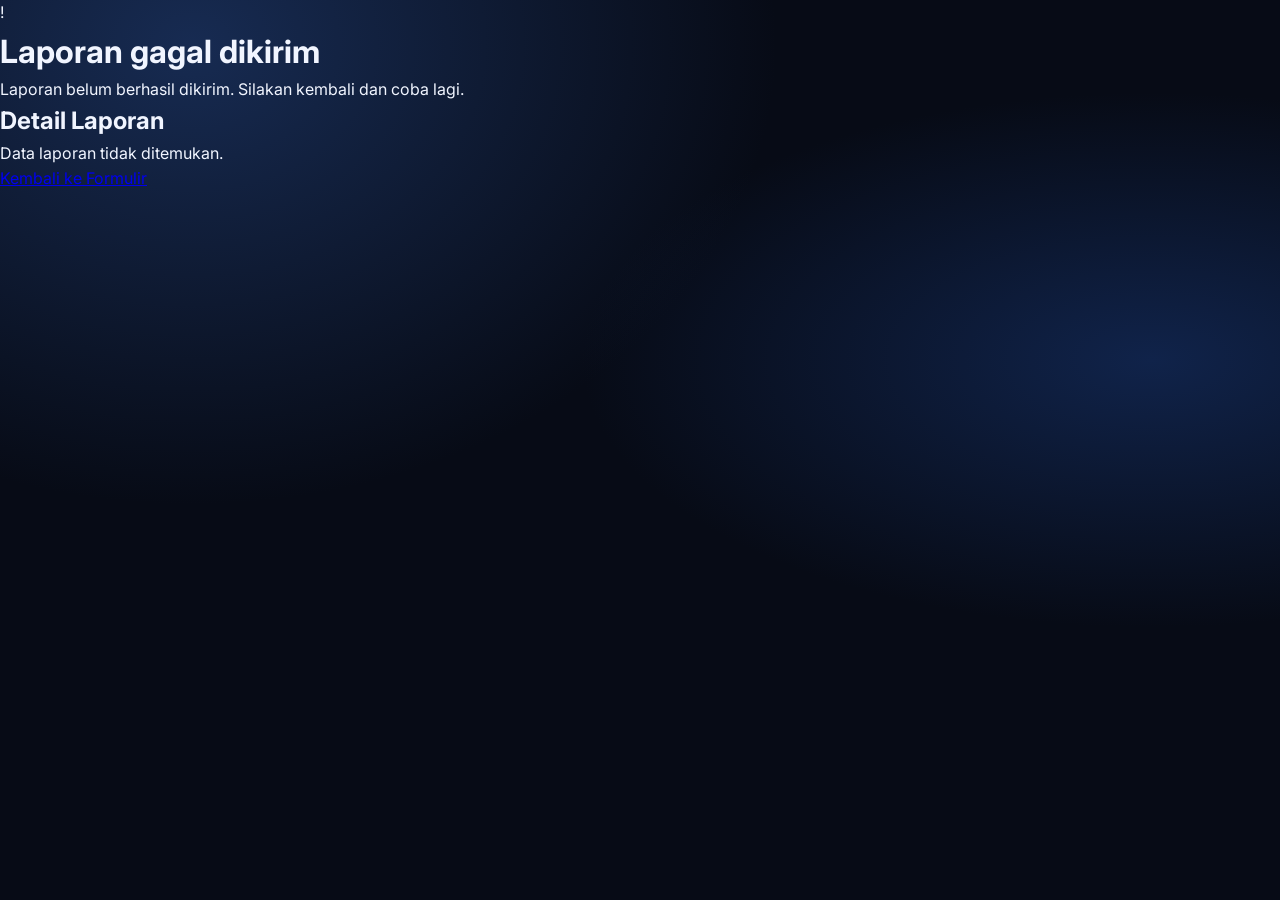
==== hasil.html @ 83883f18 "Create hasil.html" ====
<!DOCTYPE html>
<html lang="id">
<head>
  <meta charset="UTF-8">
  <meta name="viewport" content="width=device-width, initial-scale=1.0">
  <title>Hasil Pengiriman - Jurnal PKL</title>
  <link rel="stylesheet" href="style.css">
</head>
<body>

  <main class="result-container">
    <div class="result-icon" id="resultIcon">✓</div>

    <h1 id="resultTitle">Laporan berhasil dikirim</h1>
    <p id="resultMessage">
      Terima kasih, laporan PKL kamu telah dikirim.
    </p>

    <section class="result-details">
      <h2>Detail Laporan</h2>
      <div id="reportDetails"></div>
    </section>

    <a href="index.html" class="back-button">
      Kembali ke Formulir
    </a>
  </main>

  <script>
    const report = JSON.parse(
      sessionStorage.getItem("jurnalHasil") || "null"
    );

    const success = sessionStorage.getItem("jurnalStatus") === "success";

    const icon = document.getElementById("resultIcon");
    const title = document.getElementById("resultTitle");
    const message = document.getElementById("resultMessage");
    const details = document.getElementById("reportDetails");

    if (!success) {
      icon.textContent = "!";
      title.textContent = "Laporan gagal dikirim";
      message.textContent =
        "Laporan belum berhasil dikirim. Silakan kembali dan coba lagi.";
      icon.classList.add("error");
    }

    if (report) {
      const fields = [
        ["Tanggal", report.tanggal],
        ["Nama", report.nama],
        ["Kelas", report.kelas],
        ["Pembimbing", report.pembimbing],
        ["Perusahaan", report.perusahaan],
        ["Kegiatan", report.kegiatan]
      ];

      fields.forEach(([label, value]) => {
        const item = document.createElement("div");
        item.className = "detail-item";

        const name = document.createElement("span");
        name.textContent = label;

        const content = document.createElement("strong");
        content.textContent = value || "-";

        item.append(name, content);
        details.appendChild(item);
      });

      if (report.foto) {
        const image = document.createElement("img");
        image.src = report.foto;
        image.alt = "Dokumentasi kegiatan";
        image.className = "result-photo";
        details.appendChild(image);
      }
    } else {
      details.textContent = "Data laporan tidak ditemukan.";
    }
  </script>

</body>
</html>
---- style.css ----
/* ===== DARK PREMIUM THEME ===== */

@import url('https://fonts.googleapis.com/css2?family=Inter:wght@400;500;600;700;800&display=swap');

:root {
  --bg: #070b16;
  --card: #101a2d;
  --card-light: #17243a;
  --primary: #4f8cff;
  --primary-light: #78a9ff;
  --text: #f1f5ff;
  --muted: #91a0b9;
  --border: rgba(148, 163, 184, .15);
}

* {
  margin: 0;
  padding: 0;
  box-sizing: border-box;
}

body {
  font-family: 'Inter', sans-serif;
  background:
    radial-gradient(ellipse at 15% 5%, #172b52 0%, transparent 38%),
    radial-gradient(ellipse at 90% 40%, #10234a 0%, transparent 35%),
    var(--bg);
  color: var(--text);
  min-height: 100vh;
  line-height: 1.6;
}

/* HEADER */

.hero {
  padding: 65px 22px 85px;
  background: linear-gradient(
    135deg,
    rgba(20, 40, 75, .8),
    rgba(7, 11, 22, .2)
  );
  border-bottom: 1px solid var(--border);
}

.hero-content {
  max-width: 750px;
  margin: auto;
}

.tag {
  display: inline-block;
  padding: 7px 13px;
  border-radius: 30px;
  background: rgba(59, 130, 246, .15);
  color: #8dbaff;
  font-size: 11px;
  font-weight: 700;
  letter-spacing: 1.5px;
  border: 1px solid rgba(96, 165, 250, .2);
}

.hero h1 {
  font-size: clamp(29px, 6vw, 43px);
  font-weight: 800;
  letter-spacing: -1.5px;
  line-height: 1.2;
  margin: 20px 0 12px;
}

.hero p {
  color: var(--muted);
  font-size: 15px;
}

/* CONTENT */

.container {
  width: min(100% - 32px, 680px);
  margin: -38px auto 45px;
  position: relative;
}

.intro,
form {
  background: rgba(16, 26, 45, .88);
  backdrop-filter: blur(18px);
  -webkit-backdrop-filter: blur(18px);
  border: 1px solid var(--border);
  border-radius: 20px;
  padding: 27px;
  margin-bottom: 18px;
  box-shadow: 0 18px 50px rgba(0, 0, 0, .25);
}

.intro h2 {
  font-size: 21px;
  margin-bottom: 7px;
}

.intro p {
  color: var(--muted);
  font-size: 14px;
}

.intro .required {
  color: #fb7185;
  margin-top: 13px;
}

/* FORM */

.form-group {
  margin-bottom: 23px;
}

label {
  display: block;
  color: #dce7fb;
  font-size: 13px;
  font-weight: 600;
  margin-bottom: 9px;
}

input,
select,
textarea {
  width: 100%;
  padding: 14px 15px;
  background: var(--card-light);
  border: 1px solid var(--border);
  border-radius: 12px;
  color: var(--text);
  font-family: inherit;
  font-size: 14px;
  outline: none;
  transition: .25s ease;
  color-scheme: dark;
}

input:focus,
select:focus,
textarea:focus {
  border-color: var(--primary);
  box-shadow: 0 0 0 4px rgba(79, 140, 255, .13);
  background: #1b2b45;
}

input::placeholder,
textarea::placeholder {
  color: #71819d;
}

textarea {
  resize: vertical;
  min-height: 120px;
}

input[type="file"] {
  padding: 12px;
  cursor: pointer;
}

/* BUTTON */

button {
  width: 100%;
  padding: 16px;
  border: 1px solid rgba(255, 255, 255, .15);
  border-radius: 13px;
  background: linear-gradient(135deg, #3478f6, #625cf6);
  color: white;
  font-family: inherit;
  font-size: 14px;
  font-weight: 700;
  letter-spacing: .3px;
  cursor: pointer;
  box-shadow: 0 8px 25px rgba(59, 130, 246, .25);
  transition: .25s ease;
}

button:hover {
  transform: translateY(-2px);
  box-shadow: 0 12px 30px rgba(59, 130, 246, .4);
  filter: brightness(1.12);
}

button:active {
  transform: scale(.98);
}

button:disabled {
  opacity: .6;
  cursor: not-allowed;
  transform: none;
}

/* STATUS & FOOTER */

#status {
  text-align: center;
  margin-top: 16px;
  font-size: 13px;
  color: var(--primary-light);
}

small {
  display: block;
  color: var(--muted);
  font-size: 12px;
  margin-top: 8px;
}

footer {
  text-align: center;
  padding: 25px 15px;
  color: var(--muted);
  font-size: 12px;
}

footer p {
  font-weight: 600;
}

/* MOBILE */

@media (max-width: 480px) {
  .hero {
    padding: 48px 20px 72px;
  }

  .hero h1 {
    letter-spacing: -1px;
  }

  .intro,
  form {
    padding: 21px;
    border-radius: 17px;
  }
}

/* ===== MODERN DOCUMENTATION UPLOAD ===== */

input[type="file"] {
  width: 100%;
  padding: 18px;
  border: 1.5px dashed rgba(96, 165, 250, .45);
  border-radius: 16px;
  background: linear-gradient(
    145deg,
    rgba(59, 130, 246, .12),
    rgba(99, 102, 241, .06)
  );
  color: #a9bddc;
  cursor: pointer;
  transition: .25s ease;
}

input[type="file"]:hover {
  border-color: #60a5fa;
  background: rgba(59, 130, 246, .16);
  box-shadow: 0 0 22px rgba(59, 130, 246, .12);
}

input[type="file"]::file-selector-button {
  padding: 11px 17px;
  margin-right: 12px;
  border: none;
  border-radius: 10px;
  background: linear-gradient(135deg, #3478f6, #625cf6);
  color: white;
  font-family: inherit;
  font-weight: 700;
  cursor: pointer;
  transition: .2s ease;
}

input[type="file"]::file-selector-button:hover {
  filter: brightness(1.2);
  transform: translateY(-1px);
}

/* ===== PREMIUM UPLOAD CARD ===== */

.upload-card {
  display: flex;
  flex-direction: column;
  align-items: center;
  justify-content: center;
  gap: 10px;
  width: 100%;
  min-height: 155px;
  padding: 20px;
  margin-top: 10px;
  border: 1px solid var(--border);
  border-radius: 12px;
  background: var(--card-light);
  cursor: pointer;
  text-align: center;
  transition: .25s ease;
}

.upload-card:hover {
  border-color: #60a5fa;
  background-color: #172944;
  box-shadow: 0 0 28px rgba(59, 130, 246, .15);
  transform: translateY(-2px);
}

.upload-icon {
  width: 62px;
  height: 62px;
  display: grid;
  place-items: center;
  border-radius: 18px;
  color: #8dbaff;
  background: rgba(59, 130, 246, .16);
  border: 1px solid rgba(96, 165, 250, .2);
}

.upload-card strong {
  color: #f1f5ff;
  font-size: 15px;
  font-weight: 700;
}

.upload-card span {
  color: #91a0b9;
  font-size: 12px;
  font-weight: 400;
}

.upload-button {
  margin-top: 5px;
  padding: 10px 23px;
  border-radius: 10px;
  color: white;
  font-size: 12px;
  font-weight: 700;
  background: linear-gradient(135deg, #3478f6, #625cf6);
  box-shadow: 0 5px 18px rgba(59, 130, 246, .25);
}

.upload-card:active {
  transform: scale(.98);
}

input[type="file"][hidden] {
  display: none !important;
}

/* ===== PHOTO PREVIEW ===== */

.preview-dokumentasi {
  display: flex;
  align-items: center;
  gap: 14px;
  margin-top: 14px;
  padding: 12px;
  background: var(--card-light);
  border: 1px solid var(--border);
  border-radius: 12px;
}

.preview-dokumentasi[hidden] {
  display: none !important;
}

.preview-dokumentasi img {
  width: 76px;
  height: 76px;
  object-fit: cover;
  border-radius: 10px;
  background: #080d18;
}

.preview-info {
  display: flex;
  flex-direction: column;
  gap: 5px;
  flex: 1;
  min-width: 0;
}

.preview-info strong {
  color: var(--text);
  font-size: 12px;
  overflow-wrap: anywhere;
}

.preview-info span {
  color: #60a5fa;
  font-size: 11px;
}

.preview-remove {
  width: auto;
  padding: 9px 12px;
  background: rgba(239, 68, 68, .13);
  color: #f87171;
  border: 1px solid rgba(239, 68, 68, .2);
  border-radius: 9px;
  font-size: 11px;
  box-shadow: none;
}

.preview-remove:hover {
  background: rgba(239, 68, 68, .22);
  box-shadow: none;
  transform: none;
}
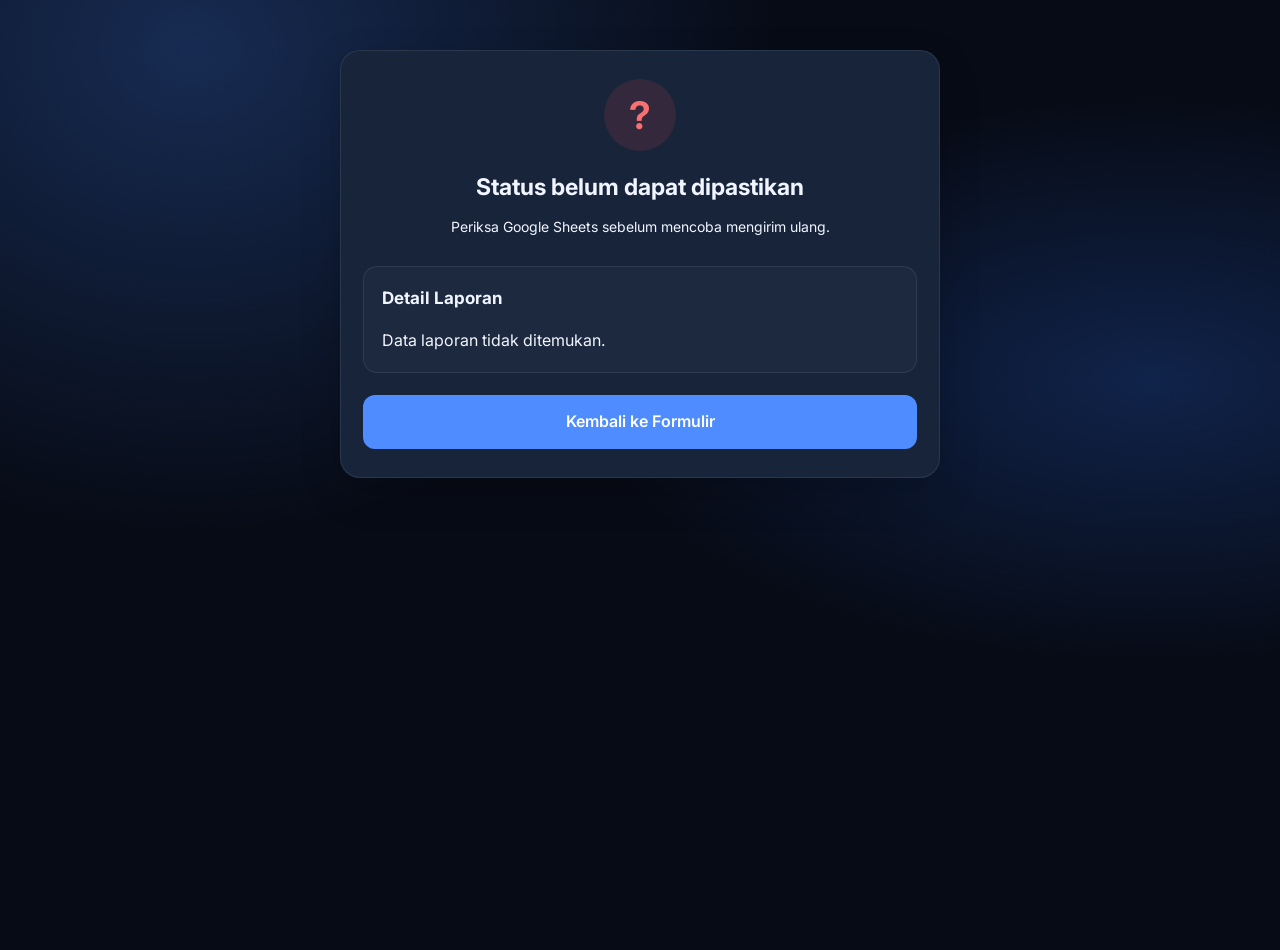
==== commit 7be4e94c: "Update hasil.html" ====
--- a/hasil.html
+++ b/hasil.html
@@ -28,59 +28,70 @@
   </main>
 
   <script>
-    const report = JSON.parse(
-      sessionStorage.getItem("jurnalHasil") || "null"
-    );
+const report = JSON.parse(
+  sessionStorage.getItem("jurnalHasil") || "null"
+);
 
-    const success = sessionStorage.getItem("jurnalStatus") === "success";
+const status = sessionStorage.getItem("jurnalStatus");
+const messageText = sessionStorage.getItem("jurnalPesan");
 
-    const icon = document.getElementById("resultIcon");
-    const title = document.getElementById("resultTitle");
-    const message = document.getElementById("resultMessage");
-    const details = document.getElementById("reportDetails");
+const icon = document.getElementById("resultIcon");
+const title = document.getElementById("resultTitle");
+const message = document.getElementById("resultMessage");
+const details = document.getElementById("reportDetails");
 
-    if (!success) {
-      icon.textContent = "!";
-      title.textContent = "Laporan gagal dikirim";
-      message.textContent =
-        "Laporan belum berhasil dikirim. Silakan kembali dan coba lagi.";
-      icon.classList.add("error");
-    }
+if (status === "success") {
+  icon.textContent = "✓";
+  title.textContent = "Laporan berhasil dikirim";
+  message.textContent = messageText || "Laporan berhasil disimpan.";
+} else if (status === "error") {
+  icon.textContent = "!";
+  icon.classList.add("error");
+  title.textContent = "Laporan gagal dikirim";
+  message.textContent = messageText || "Server menolak laporan.";
+  message.style.color = "#f87171";
+} else {
+  icon.textContent = "?";
+  icon.classList.add("error");
+  title.textContent = "Status belum dapat dipastikan";
+  message.textContent = messageText ||
+    "Periksa Google Sheets sebelum mencoba mengirim ulang.";
+}
 
-    if (report) {
-      const fields = [
-        ["Tanggal", report.tanggal],
-        ["Nama", report.nama],
-        ["Kelas", report.kelas],
-        ["Pembimbing", report.pembimbing],
-        ["Perusahaan", report.perusahaan],
-        ["Kegiatan", report.kegiatan]
-      ];
+if (report) {
+  const fields = [
+    ["Tanggal", report.tanggal],
+    ["Nama", report.nama],
+    ["Kelas", report.kelas],
+    ["Pembimbing", report.pembimbing],
+    ["Perusahaan", report.perusahaan],
+    ["Kegiatan", report.kegiatan]
+  ];
 
-      fields.forEach(([label, value]) => {
-        const item = document.createElement("div");
-        item.className = "detail-item";
+  fields.forEach(([label, value]) => {
+    const item = document.createElement("div");
+    item.className = "detail-item";
 
-        const name = document.createElement("span");
-        name.textContent = label;
+    const name = document.createElement("span");
+    name.textContent = label;
 
-        const content = document.createElement("strong");
-        content.textContent = value || "-";
+    const content = document.createElement("strong");
+    content.textContent = value || "-";
 
-        item.append(name, content);
-        details.appendChild(item);
-      });
+    item.append(name, content);
+    details.appendChild(item);
+  });
 
-      if (report.foto) {
-        const image = document.createElement("img");
-        image.src = report.foto;
-        image.alt = "Dokumentasi kegiatan";
-        image.className = "result-photo";
-        details.appendChild(image);
-      }
-    } else {
-      details.textContent = "Data laporan tidak ditemukan.";
-    }
+  if (report.foto) {
+    const image = document.createElement("img");
+    image.src = report.foto;
+    image.alt = "Dokumentasi kegiatan";
+    image.className = "result-photo";
+    details.appendChild(image);
+  }
+} else {
+  details.textContent = "Data laporan tidak ditemukan.";
+}
   </script>
 
 </body>
--- a/style.css
+++ b/style.css
@@ -410,3 +410,101 @@
   box-shadow: none;
   transform: none;
 }
+
+/* ===== HALAMAN HASIL LAPORAN ===== */
+
+.result-container {
+  width: min(92%, 600px);
+  margin: 50px auto;
+  padding: 28px 22px;
+  background: var(--card-light);
+  border: 1px solid var(--border);
+  border-radius: 20px;
+  text-align: center;
+  box-shadow: 0 15px 40px rgba(0, 0, 0, .2);
+}
+
+.result-icon {
+  width: 72px;
+  height: 72px;
+  margin: 0 auto 18px;
+  display: grid;
+  place-items: center;
+  border-radius: 50%;
+  background: rgba(34, 197, 94, .13);
+  color: #4ade80;
+  font-size: 38px;
+  font-weight: bold;
+}
+
+.result-icon.error {
+  background: rgba(239, 68, 68, .13);
+  color: #f87171;
+}
+
+.result-container h1 {
+  color: var(--text);
+  font-size: 23px;
+  margin-bottom: 10px;
+}
+
+.result-container > p {
+  color: var(--text-muted);
+  font-size: 14px;
+  line-height: 1.6;
+}
+
+.result-details {
+  margin-top: 28px;
+  padding: 18px;
+  text-align: left;
+  background: rgba(255, 255, 255, .025);
+  border: 1px solid var(--border);
+  border-radius: 14px;
+}
+
+.result-details h2 {
+  color: var(--text);
+  font-size: 17px;
+  margin-bottom: 16px;
+}
+
+.detail-item {
+  display: flex;
+  flex-direction: column;
+  gap: 5px;
+  padding: 12px 0;
+  border-bottom: 1px solid var(--border);
+}
+
+.detail-item span {
+  color: var(--text-muted);
+  font-size: 12px;
+}
+
+.detail-item strong {
+  color: var(--text);
+  font-size: 14px;
+  overflow-wrap: anywhere;
+  white-space: pre-wrap;
+}
+
+.result-photo {
+  width: 100%;
+  max-height: 280px;
+  margin-top: 16px;
+  object-fit: contain;
+  border-radius: 12px;
+}
+
+.back-button {
+  display: block;
+  margin-top: 22px;
+  padding: 14px;
+  border-radius: 12px;
+  background: var(--primary);
+  color: white;
+  text-decoration: none;
+  font-weight: 600;
+  text-align: center;
+}
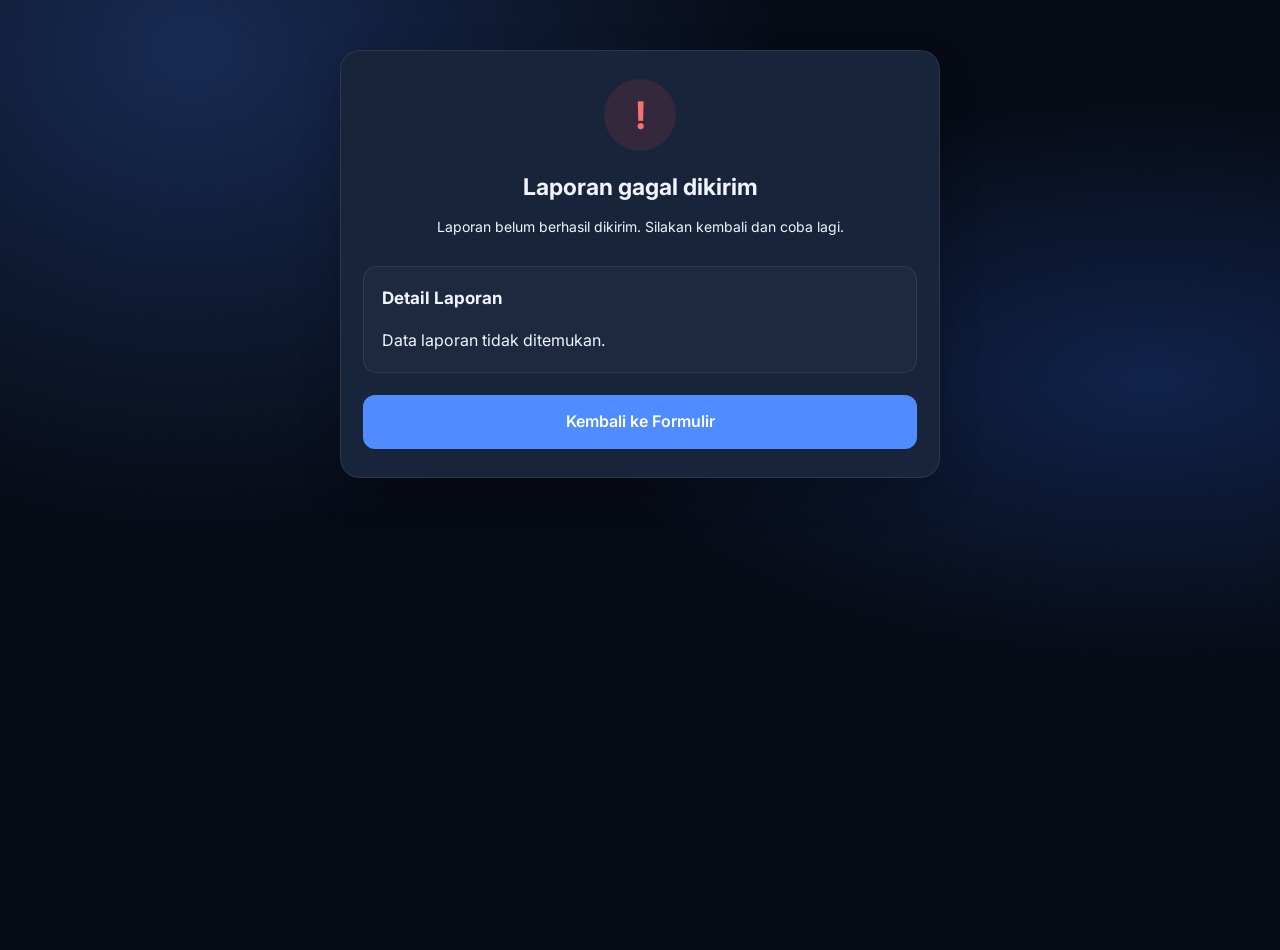
==== commit fe764695: "Update hasil.html" ====
--- a/hasil.html
+++ b/hasil.html
@@ -28,70 +28,59 @@
   </main>
 
   <script>
-const report = JSON.parse(
-  sessionStorage.getItem("jurnalHasil") || "null"
-);
+    const report = JSON.parse(
+      sessionStorage.getItem("jurnalHasil") || "null"
+    );
 
-const status = sessionStorage.getItem("jurnalStatus");
-const messageText = sessionStorage.getItem("jurnalPesan");
+    const success = sessionStorage.getItem("jurnalStatus") === "success";
 
-const icon = document.getElementById("resultIcon");
-const title = document.getElementById("resultTitle");
-const message = document.getElementById("resultMessage");
-const details = document.getElementById("reportDetails");
+    const icon = document.getElementById("resultIcon");
+    const title = document.getElementById("resultTitle");
+    const message = document.getElementById("resultMessage");
+    const details = document.getElementById("reportDetails");
 
-if (status === "success") {
-  icon.textContent = "✓";
-  title.textContent = "Laporan berhasil dikirim";
-  message.textContent = messageText || "Laporan berhasil disimpan.";
-} else if (status === "error") {
-  icon.textContent = "!";
-  icon.classList.add("error");
-  title.textContent = "Laporan gagal dikirim";
-  message.textContent = messageText || "Server menolak laporan.";
-  message.style.color = "#f87171";
-} else {
-  icon.textContent = "?";
-  icon.classList.add("error");
-  title.textContent = "Status belum dapat dipastikan";
-  message.textContent = messageText ||
-    "Periksa Google Sheets sebelum mencoba mengirim ulang.";
-}
+    if (!success) {
+      icon.textContent = "!";
+      title.textContent = "Laporan gagal dikirim";
+      message.textContent =
+        "Laporan belum berhasil dikirim. Silakan kembali dan coba lagi.";
+      icon.classList.add("error");
+    }
 
-if (report) {
-  const fields = [
-    ["Tanggal", report.tanggal],
-    ["Nama", report.nama],
-    ["Kelas", report.kelas],
-    ["Pembimbing", report.pembimbing],
-    ["Perusahaan", report.perusahaan],
-    ["Kegiatan", report.kegiatan]
-  ];
+    if (report) {
+      const fields = [
+        ["Tanggal", report.tanggal],
+        ["Nama", report.nama],
+        ["Kelas", report.kelas],
+        ["Pembimbing", report.pembimbing],
+        ["Perusahaan", report.perusahaan],
+        ["Kegiatan", report.kegiatan]
+      ];
 
-  fields.forEach(([label, value]) => {
-    const item = document.createElement("div");
-    item.className = "detail-item";
+      fields.forEach(([label, value]) => {
+        const item = document.createElement("div");
+        item.className = "detail-item";
 
-    const name = document.createElement("span");
-    name.textContent = label;
+        const name = document.createElement("span");
+        name.textContent = label;
 
-    const content = document.createElement("strong");
-    content.textContent = value || "-";
+        const content = document.createElement("strong");
+        content.textContent = value || "-";
 
-    item.append(name, content);
-    details.appendChild(item);
-  });
+        item.append(name, content);
+        details.appendChild(item);
+      });
 
-  if (report.foto) {
-    const image = document.createElement("img");
-    image.src = report.foto;
-    image.alt = "Dokumentasi kegiatan";
-    image.className = "result-photo";
-    details.appendChild(image);
-  }
-} else {
-  details.textContent = "Data laporan tidak ditemukan.";
-}
+      if (report.foto) {
+        const image = document.createElement("img");
+        image.src = report.foto;
+        image.alt = "Dokumentasi kegiatan";
+        image.className = "result-photo";
+        details.appendChild(image);
+      }
+    } else {
+      details.textContent = "Data laporan tidak ditemukan.";
+    }
   </script>
 
 </body>
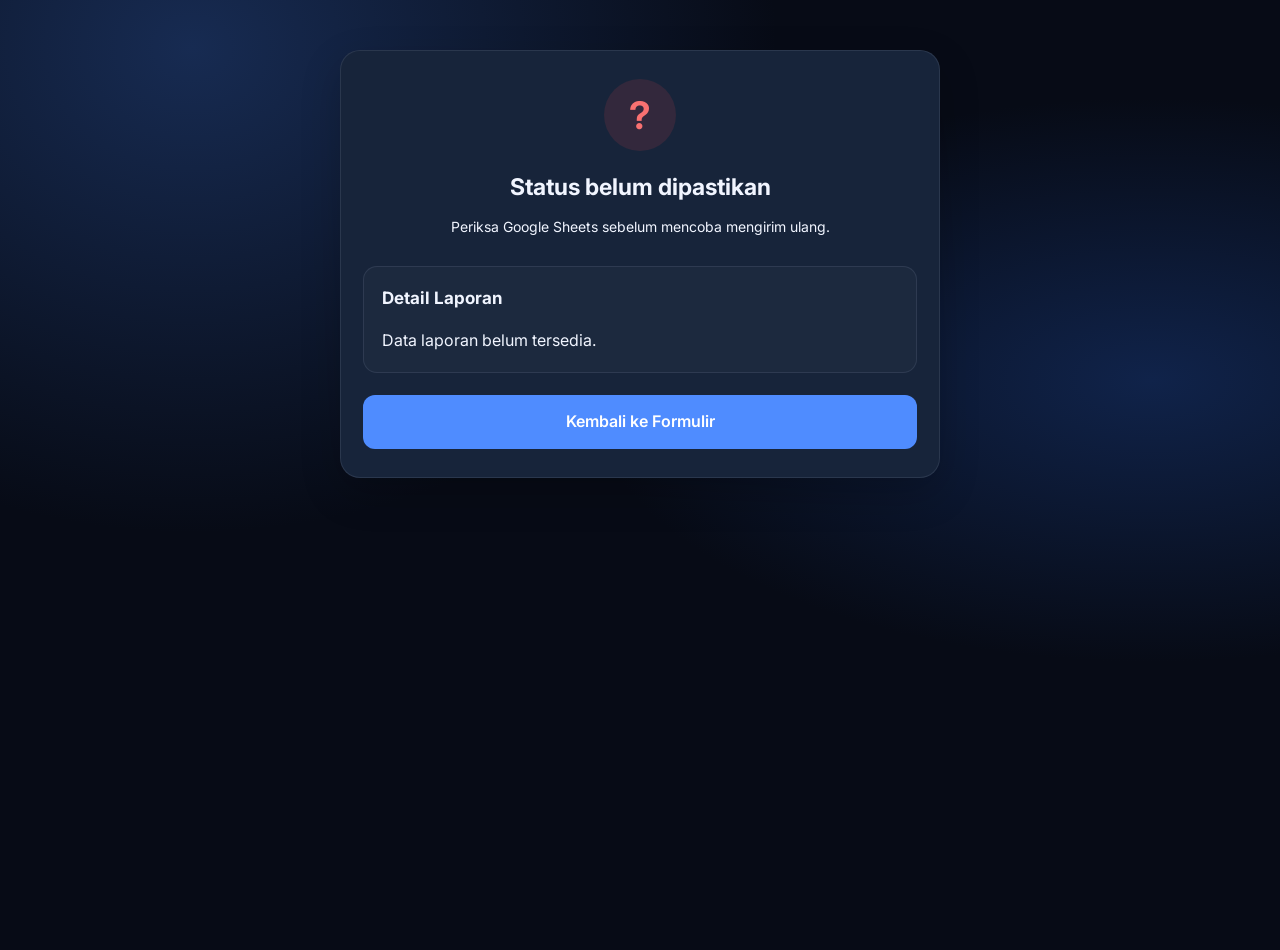
==== commit 28243231: "Update hasil.html" ====
--- a/hasil.html
+++ b/hasil.html
@@ -4,17 +4,22 @@
 <head>
   <meta charset="UTF-8">
   <meta name="viewport" content="width=device-width, initial-scale=1.0">
-  <title>Hasil Pengiriman - Jurnal PKL</title>
-  <link rel="stylesheet" href="style.css">
+  <meta name="theme-color" content="#080d18">
+
+  <title>Hasil Laporan - Jurnal PKL</title>
+
+  <link rel="stylesheet" href="./style.css">
 </head>
 <body>
 
   <main class="result-container">
+
     <div class="result-icon" id="resultIcon">✓</div>
 
-    <h1 id="resultTitle">Laporan berhasil dikirim</h1>
+    <h1 id="resultTitle">Memeriksa laporan...</h1>
+
     <p id="resultMessage">
-      Terima kasih, laporan PKL kamu telah dikirim.
+      Mohon tunggu sebentar.
     </p>
 
     <section class="result-details">
@@ -22,32 +27,61 @@
       <div id="reportDetails"></div>
     </section>
 
-    <a href="index.html" class="back-button">
+    <a href="./index.html" class="back-button">
       Kembali ke Formulir
     </a>
+
   </main>
 
   <script>
-    const report = JSON.parse(
-      sessionStorage.getItem("jurnalHasil") || "null"
-    );
-
-    const success = sessionStorage.getItem("jurnalStatus") === "success";
-
     const icon = document.getElementById("resultIcon");
     const title = document.getElementById("resultTitle");
     const message = document.getElementById("resultMessage");
     const details = document.getElementById("reportDetails");
 
-    if (!success) {
+    let report = null;
+
+    try {
+      report = JSON.parse(
+        sessionStorage.getItem("jurnalHasil") || "null"
+      );
+    } catch (error) {
+      report = null;
+    }
+
+    const status = sessionStorage.getItem("jurnalStatus");
+    const messageText = sessionStorage.getItem("jurnalPesan");
+
+    // STATUS LAPORAN
+    if (status === "success") {
+
+      icon.textContent = "✓";
+      title.textContent = "Laporan berhasil dikirim";
+      message.textContent =
+        messageText || "Laporan berhasil disimpan.";
+
+    } else if (status === "error") {
+
       icon.textContent = "!";
+      icon.classList.add("error");
       title.textContent = "Laporan gagal dikirim";
       message.textContent =
-        "Laporan belum berhasil dikirim. Silakan kembali dan coba lagi.";
+        messageText || "Laporan gagal disimpan.";
+      message.style.color = "#f87171";
+
+    } else {
+
+      icon.textContent = "?";
       icon.classList.add("error");
+      title.textContent = "Status belum dipastikan";
+      message.textContent =
+        messageText ||
+        "Periksa Google Sheets sebelum mencoba mengirim ulang.";
     }
 
+    // DETAIL LAPORAN
     if (report) {
+
       const fields = [
         ["Tanggal", report.tanggal],
         ["Nama", report.nama],
@@ -58,6 +92,7 @@
       ];
 
       fields.forEach(([label, value]) => {
+
         const item = document.createElement("div");
         item.className = "detail-item";
 
@@ -67,19 +102,36 @@
         const content = document.createElement("strong");
         content.textContent = value || "-";
 
-        item.append(name, content);
+        item.appendChild(name);
+        item.appendChild(content);
+
         details.appendChild(item);
+
       });
 
+      // FOTO DOKUMENTASI
       if (report.foto) {
+
+        const photoTitle = document.createElement("h3");
+        photoTitle.textContent = "Dokumentasi";
+        photoTitle.style.color = "var(--text)";
+        photoTitle.style.marginTop = "18px";
+
         const image = document.createElement("img");
         image.src = report.foto;
-        image.alt = "Dokumentasi kegiatan";
+        image.alt = "Dokumentasi kegiatan PKL";
         image.className = "result-photo";
+
+        details.appendChild(photoTitle);
         details.appendChild(image);
+
       }
+
     } else {
-      details.textContent = "Data laporan tidak ditemukan.";
+
+      details.textContent =
+        "Data laporan belum tersedia.";
+
     }
   </script>
 
